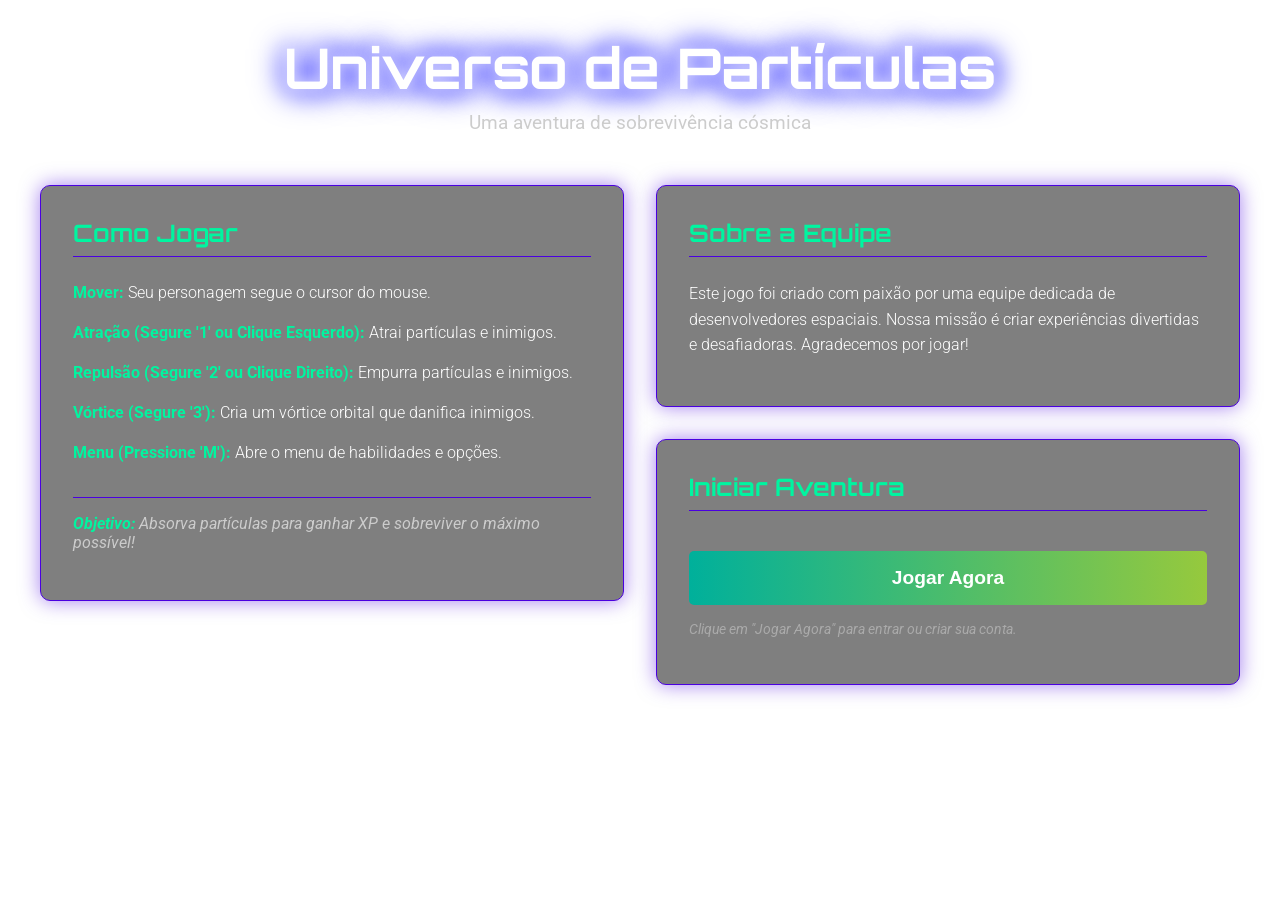
==== index.html @ 079c33ed "fix(styles): ensure background images display correctly Corrects a CSS issue where a global radial-g" ====
<!DOCTYPE html>
<html lang="pt-BR">
<head>
    <meta charset="UTF-8">
    <meta name="viewport" content="width=device-width, initial-scale=1.0">
    <title>Universo de Partículas - Início</title>
    <link rel="stylesheet" href="style.css">
    <link href="https://fonts.googleapis.com/css2?family=Roboto:wght@300;400;700&family=Orbitron:wght@400;700&display=swap" rel="stylesheet">
    <link rel="stylesheet" href="https://cdnjs.cloudflare.com/ajax/libs/font-awesome/5.15.4/css/all.min.css">
</head>
<body class="main-page">

    <div class="main-container">
        <header class="main-header">
            <h1>Universo de Partículas</h1>
            <p class="subtitle">Uma aventura de sobrevivência cósmica</p>
        </header>

        <div class="content-wrapper">
            <div class="left-column">
                <section id="how-to-play" class="card">
                    <h2>Como Jogar</h2>
                    <ul>
                        <li><strong>Mover:</strong> Seu personagem segue o cursor do mouse.</li>
                        <li><strong>Atração (Segure '1' ou Clique Esquerdo):</strong> Atrai partículas e inimigos.</li>
                        <li><strong>Repulsão (Segure '2' ou Clique Direito):</strong> Empurra partículas e inimigos.</li>
                        <li><strong>Vórtice (Segure '3'):</strong> Cria um vórtice orbital que danifica inimigos.</li>
                        <li><strong>Menu (Pressione 'M'):</strong> Abre o menu de habilidades e opções.</li>
                    </ul>
                    <p class="goal">
                        <strong>Objetivo:</strong> Absorva partículas para ganhar XP e sobreviver o máximo possível!
                    </p>
                </section>
            </div>
            <div class="right-column">
                <section id="about-team" class="card">
                    <h2>Sobre a Equipe</h2>
                    <p>Este jogo foi criado com paixão por uma equipe dedicada de desenvolvedores espaciais. Nossa missão é criar experiências divertidas e desafiadoras. Agradecemos por jogar!</p>
                </section>
                <section id="start-game-section" class="card">
                    <h2>Iniciar Aventura</h2>
                    <button id="start-adventure-btn" onclick="window.location.href='login.html'">Jogar Agora</button>
                    <p id="start-game-prompt" class="thematic-prompt">Clique em "Jogar Agora" para entrar ou criar sua conta.</p>
                </section>
            </div>
        </div>
    </div>

    <script src="js/main.js" type="module"></script>
</body>
</html>
---- style.css ----
body {
    margin: 0;
    overflow: hidden;
    background: radial-gradient(ellipse at bottom, #1B2735 0%, #090A0F 100%);
    touch-action: manipulation;
    font-family: 'Arial', sans-serif;
    user-select: none;
    -webkit-tap-highlight-color: transparent; /* Adicionado */
}

.game-page,
.main-page {
    background: none; /* Remove o gradiente da página do jogo */
    background-size: cover;
    background-repeat: no-repeat;
    background-position: center center;
    background-attachment: fixed;
}

/* ========= PARTÍCULAS OTIMIZADAS (MELHORIA ADICIONADA) ========= */
.particle-trail {
    position: absolute;
    width: 30px !important; /* Tamanho fixo */
    height: 30px !important; /* Tamanho fixo */
    border-radius: 50%;
    background: currentColor;
    pointer-events: none;
    z-index: 5;
    transform: translate(-15px, -15px); /* Centralização precisa */
    opacity: 0.8;
    animation: particle-fade 1s forwards; /* Efeito de fade adicionado */
    will-change: transform, opacity; /* Otimização */
    box-shadow: 0 0 8px currentColor; /* Melhoria visual */
}

@keyframes particle-fade { /* Nova animação adicionada */
    0% { opacity: 0.8; transform: translate(-15px, -15px) scale(1); }
    100% { opacity: 0; transform: translate(-15px, -15px) scale(0.5); }
}

/* ============== (SEU CÓDIGO ORIGINAL COMEÇA AQUI) ============== */
canvas {
    display: block;
    width: 100vw;
    height: 100vh;
    transition: transform 0.1s;
}

.mobile-controls {
    display: none;
    position: fixed;
    bottom: 15px;
    left: 0;
    right: 0;
    justify-content: center;
    gap: 10px;
    padding: 10px;
    z-index: 100;
}

.mobile-btn {
    width: 65px;
    height: 65px;
    border-radius: 50%;
    background: rgba(74, 0, 224, 0.9);
    border: 2px solid rgba(255,255,255,0.3);
    color: white;
    font-size: 24px;
    display: flex;
    align-items: center;
    justify-content: center;
    cursor: pointer;
    transition: all 0.1s;
    box-shadow: 0 4px 8px rgba(0,0,0,0.3);
    position: relative;
    overflow: hidden;
    -webkit-user-drag: none; /* Adicionado para melhor desempenho em mobile */
}

.mobile-btn::after {
    content: '';
    position: absolute;
    top: -50%;
    left: -50%;
    width: 200%;
    height: 200%;
    background: rgba(255,255,255,0.1);
    transform: rotate(30deg);
    transition: all 0.3s;
}

.mobile-btn:active {
    transform: scale(0.9);
    background: rgba(142, 45, 226, 0.9);
}

.mobile-btn:active::after {
    left: 100%;
    top: 100%;
}

.mobile-btn.active {
    background: rgba(142, 45, 226, 0.9);
    box-shadow: 0 0 15px rgba(142, 45, 226, 0.7),
                inset 0 0 10px rgba(255,255,255,0.3);
}

#menu-toggle {
    position: fixed;
    top: 15px;
    right: 15px;
    z-index: 1000;
    background: rgba(0,0,0,0.7);
    border: none;
    color: white;
    font-size: 24px;
    width: 40px;
    height: 40px;
    border-radius: 50%;
    display: flex;
    align-items: center;
    justify-content: center;
    cursor: pointer;
    transition: all 0.2s;
    box-shadow: 0 2px 5px rgba(0,0,0,0.3);
}

#menu-toggle:hover {
    background: rgba(74, 0, 224, 0.7);
}

#menu {
    position: fixed;
    top: 65px;
    right: 15px;
    z-index: 1000;
    background: rgba(0,0,0,0.95);
    border-radius: 10px;
    padding: 15px;
    color: white;
    display: none;
    width: 280px;
    box-shadow: 0 0 25px rgba(74, 0, 224, 0.5);
    border: 1px solid rgba(74, 0, 224, 0.3);
    backdrop-filter: blur(5px);
}

#menu h3 {
    margin-top: 0;
    color: #00F5A0;
    border-bottom: 1px solid #4A00E0;
    padding-bottom: 10px;
    text-align: center;
    font-size: 1.3em;
}

.menu-item {
    padding: 12px 15px;
    border-radius: 5px;
    cursor: pointer;
    transition: all 0.3s;
    margin: 5px 0;
    display: flex;
    align-items: center;
    gap: 10px;
    background: rgba(74, 0, 224, 0.1);
}

.menu-item:hover {
    background: rgba(74, 0, 224, 0.3);
    transform: translateX(5px);
}

.menu-icon {
    font-size: 1.2em;
    width: 24px;
    text-align: center;
}

.menu-text {
    flex-grow: 1;
}

.menu-hotkey {
    color: rgba(255, 255, 255, 0.6);
    font-size: 0.8em;
}

.menu-status {
    color: #00F5A0;
    font-weight: bold;
    font-size: 0.9em;
}

.menu-item.active {
    background: rgba(74, 0, 224, 0.5);
    box-shadow: inset 0 0 10px rgba(0, 245, 160, 0.3);
}

.menu-section {
    margin-bottom: 15px;
}

.menu-section h4 {
    margin-bottom: 10px;
    color: #8E2DE2;
    font-size: 1.1em;
    padding-left: 5px;
    border-left: 3px solid #4A00E0;
}

/*
=====================================================
    ESTILOS DO MAPA DE GALÁXIAS (TELA DE SELEÇÃO)
    TODO: USER - Modifique aqui para mudar o design.
=====================================================
*/
#galaxy-map {
    /* Esta é a caixa principal (o modal) que segura a lista de galáxias. */
    position: fixed;
    top: 50%;
    left: 50%;
    transform: translate(-50%, -50%);
    background: rgba(0,0,0,0.95);
    padding: 25px;
    border-radius: 15px;
    color: white;
    z-index: 1000;
    display: none;
    text-align: center;
    max-width: 90%;
    max-height: 90%;
    overflow-y: auto;
    box-shadow: 0 0 30px rgba(74, 0, 224, 0.5);
    border: 1px solid rgba(74, 0, 224, 0.3);
    backdrop-filter: blur(5px);
}

#galaxy-map h2 {
    color: #00F5A0;
    margin-top: 0;
    font-size: 1.8em;
    text-shadow: 0 0 10px rgba(0, 245, 160, 0.5);
}

/* Este é o estilo para cada item individual na lista de galáxias. */
.galaxy {
    margin: 15px 0;
    padding: 15px;
    border-radius: 8px;
    cursor: pointer;
    transition: all 0.3s;
    border: 1px solid transparent;
}

.galaxy h3 {
    margin: 0 0 8px 0;
    color: white;
    font-size: 1.3em;
}

.galaxy p {
    margin: 8px 0;
    color: #ccc;
    font-size: 0.9em;
}

.galaxy small {
    display: block;
    color: #ff5555;
    font-size: 0.8em;
    margin-top: 8px;
}

.galaxy.unlocked {
    background: rgba(74, 0, 224, 0.2);
    border-color: rgba(74, 0, 224, 0.5);
}

.galaxy.unlocked:hover {
    background: rgba(74, 0, 224, 0.4);
    transform: scale(1.02);
    box-shadow: 0 5px 15px rgba(74, 0, 224, 0.3);
}

.galaxy.locked {
    background: rgba(50, 50, 50, 0.3);
    cursor: not-allowed;
    opacity: 0.7;
}

#close-galaxy-map {
    background: linear-gradient(145deg, #8e2de2, #4a00e0);
    border: none;
    color: white;
    padding: 10px 20px;
    border-radius: 30px;
    margin-top: 15px;
    cursor: pointer;
    font-weight: bold;
    transition: all 0.3s;
    box-shadow: 0 4px 8px rgba(0,0,0,0.3);
}

#close-galaxy-map:hover {
    transform: translateY(-2px);
    box-shadow: 0 6px 12px rgba(0,0,0,0.4);
}

#fps-counter {
    position: fixed;
    top: 10px;
    right: 60px;
    color: white;
    background: rgba(0,0,0,0.5);
    padding: 5px 10px;
    border-radius: 3px;
    font-family: monospace;
    font-size: 12px;
}

#xp-bar-container {
    position: fixed;
    bottom: 0;
    left: 0;
    right: 0;
    height: 25px;
    background: rgba(0,0,0,0.7);
    z-index: 50;
    display: none; /* Começa oculto por padrão */
    align-items: center;
    padding: 0 15px;
    border-top: 1px solid rgba(74, 0, 224, 0.3);
}

#xp-bar {
    height: 70%;
    width: 0%;
    background: linear-gradient(90deg, #4A00E0, #8E2DE2);
    transition: width 0.3s;
    border-radius: 3px;
    box-shadow: 0 0 10px rgba(74, 0, 224, 0.5);
}

#xp-text {
    color: white;
    margin-left: 10px;
    font-size: 12px;
    font-family: Arial, sans-serif;
    text-shadow: 0 0 5px rgba(0,0,0,0.5);
}

#health-bar-container {
    position: fixed;
    top: 10px;
    left: 50%;
    transform: translateX(-50%);
    height: 18px;
    width: 250px;
    background: rgba(0,0,0,0.7);
    z-index: 50;
    border-radius: 10px;
    overflow: hidden;
    border: 1px solid rgba(255,255,255,0.1);
}

#health-bar {
    height: 100%;
    width: 100%;
    transition: width 0.3s;
}

#bigbang-charge-container {
    position: fixed;
    bottom: 30px;
    left: 50%;
    transform: translateX(-50%);
    z-index: 50;
    display: flex; /* A barra agora é sempre flex, mas controlada por visibility/opacity */
    align-items: center;
    gap: 10px;
    padding: 5px;
    background: rgba(0, 0, 0, 0.7);
    border-radius: 15px;
    border: 1px solid rgba(255, 255, 255, 0.1);
    visibility: hidden; /* Começa oculta */
    opacity: 0;
    transition: opacity 0.3s, visibility 0.3s;
}

#bigbang-charge-container.visible {
    visibility: visible; /* A classe .visible a torna visível */
    opacity: 1;
}

.charge-bar-background {
    width: 200px;
    height: 12px;
    background: rgba(0, 0, 0, 0.5);
    border-radius: 5px;
    position: relative;
    overflow: hidden; /* Garante que os átomos não saiam da área */
}

.charge-bar-progress {
    height: 100%;
    width: 0%; /* Começa com 0% */
    background: linear-gradient(90deg, #FF00FF, #00FFFF);
    transition: width 0.1s linear;
    border-radius: 5px;
}

.atom {
    font-size: 1.2rem;
    transition: transform 0.1s linear;
    color: #00FFFF; /* Cor inicial */
}

#bigbang-charge-container.bigbang-ready .atom {
    display: none; /* Esconde os átomos quando a carga está completa */
}

.bigbang-ready-indicator {
    display: none; /* Escondido por padrão */
    font-size: 1.5rem;
    color: gold;
    animation: pulse-ready 1.5s infinite;
}

#bigbang-charge-container.bigbang-ready .bigbang-ready-indicator {
    display: block; /* Mostra o indicador quando a carga está completa */
}

#bigbang-cooldown {
    position: fixed;
    bottom: 30px;
    left: 50%;
    transform: translateX(-50%);
    height: 12px;
    width: 200px;
    background: rgba(0,0,0,0.7);
    z-index: 50;
    border-radius: 5px;
    overflow: hidden;
    border: 1px solid rgba(255,255,255,0.1);
}

#bigbang-progress {
    height: 100%;
    width: 0%;
    background: linear-gradient(90deg, #FF00FF, #00FFFF);
    transition: width 0.1s;
}

.enemy {
    position: absolute;
    border-radius: 50%;
    box-shadow: 0 0 15px currentColor;
    z-index: 10;
    display: flex;
    align-items: center;
    justify-content: center;
    color: white;
    font-size: 20px;
    font-family: monospace;
    text-shadow: 0 0 5px black;
}

.enemy-face {
    transform: scale(1.2);
}

#bigbang-btn {
    position: fixed;
    bottom: 20px;
    left: 50%;
    transform: translateX(-50%);
    width: 220px;
    height: 65px;
    border-radius: 30px;
    background: linear-gradient(145deg, #8e2de2, #4a00e0);
    border: none;
    color: white;
    font-size: 24px;
    font-weight: bold;
    display: flex;
    align-items: center;
    justify-content: center;
    cursor: pointer;
    z-index: 100;
    box-shadow: 0 8px 25px rgba(142, 45, 226, 0.5),
                0 0 0 2px rgba(255, 255, 255, 0.1),
                inset 0 0 15px rgba(255, 255, 255, 0.2);
    text-transform: uppercase;
    letter-spacing: 1px;
    transition: all 0.3s ease;
    overflow: hidden;
    display: none;
}

#bigbang-btn::before {
    content: '';
    position: absolute;
    top: -50%;
    left: -50%;
    width: 200%;
    height: 200%;
    background: linear-gradient(
        to bottom right,
        rgba(255, 255, 255, 0.3) 0%,
        rgba(255, 255, 255, 0) 60%
    );
    transform: rotate(30deg);
    transition: all 0.3s;
}

#bigbang-btn:hover::before {
    left: 100%;
}

#bigbang-btn:active {
    transform: translateX(-50%) scale(0.95);
    box-shadow: 0 4px 15px rgba(142, 45, 226, 0.5),
                0 0 0 2px rgba(255, 255, 255, 0.1),
                inset 0 0 10px rgba(255, 255, 255, 0.3);
}

#bigbang-btn span {
    position: relative;
    z-index: 1;
    display: flex;
    align-items: center;
    gap: 10px;
}

#bigbang-btn .cooldown-overlay {
    position: absolute;
    bottom: 0;
    left: 0;
    height: 100%;
    background: rgba(0, 0, 0, 0.3);
    width: 0%;
    border-radius: 30px;
    transition: width 0.1s linear;
}

.unlock-message {
    position: fixed;
    top: 50%;
    left: 50%;
    transform: translate(-50%, -50%) scale(0.5);
    background-color: rgba(0,0,0,0.9);
    color: #00F5A0;
    padding: 20px 30px;
    border-radius: 10px;
    z-index: 10000;
    text-align: center;
    font-size: 24px;
    box-shadow: 0 0 20px #00F5A0;
    border: 2px solid #00F5A0;
    font-weight: bold;
    opacity: 0;
    transition: all 0.3s ease-out;
    pointer-events: none;
    width: 80%;
    max-width: 400px;
    backdrop-filter: blur(2px);
}

#skill-tree {
    position: fixed;
    top: 50%;
    left: 50%;
    transform: translate(-50%, -50%);
    background: rgba(0,0,0,0.95);
    padding: 25px;
    border-radius: 15px;
    color: white;
    z-index: 1000;
    display: none;
    text-align: center;
    max-width: 90%;
    max-height: 90%;
    overflow-y: auto;
    box-shadow: 0 0 30px rgba(74, 0, 224, 0.5);
    border: 1px solid rgba(74, 0, 224, 0.3);
    backdrop-filter: blur(5px);
}

#stats-panel {
    position: fixed;
    top: 10px;
    left: 10px;
    background: rgba(0,0,0,0.7);
    padding: 10px 15px;
    border-radius: 8px;
    color: white;
    font-family: monospace;
    font-size: 12px;
    z-index: 50;
    border: 1px solid rgba(74, 0, 224, 0.3);
    box-shadow: 0 2px 5px rgba(0,0,0,0.3);
    max-width: 180px;
}

.skill {
    background: rgba(0, 0, 0, 0.3);
    padding: 15px;
    margin: 10px 0;
    border-radius: 8px;
    border-left: 3px solid #4A00E0;
}

.skill.unlocked {
    border-left-color: #00F5A0;
}

.skill.locked {
    opacity: 0.6;
    background: rgba(0, 0, 0, 0.1);
}

.skill.maxed {
    border-left-color: gold;
}

.skill-cost {
    color: #8E2DE2;
    font-weight: bold;
    margin: 5px 0;
}

.skill-requires {
    color: #FF5555;
    font-size: 0.9em;
    margin: 5px 0;
}

.upgrade-btn {
    background: linear-gradient(145deg, #8e2de2, #4a00e0);
    border: none;
    color: white;
    padding: 8px 15px;
    border-radius: 20px;
    margin-top: 10px;
    cursor: pointer;
    transition: all 0.3s;
}

.upgrade-btn:hover {
    transform: scale(1.05);
    box-shadow: 0 0 10px rgba(142, 45, 226, 0.5);
}

@keyframes pulse-ready {
    0% { box-shadow: 0 0 0 0 rgba(142, 45, 226, 0.7); }
    70% { box-shadow: 0 0 0 15px rgba(142, 45, 226, 0); }
    100% { box-shadow: 0 0 0 0 rgba(142, 45, 226, 0); }
}

.bigbang-ready {
    animation: pulse-ready 2s infinite;
}

@keyframes slowmo {
    from { filter: brightness(100%) sepia(0); }
    to { filter: brightness(150%) sepia(1); }
}

.game-over-screen {
    position: fixed;
    top: 0;
    left: 0;
    width: 100%;
    height: 100%;
    background: radial-gradient(ellipse at center, 
        rgba(139, 0, 139, 0.9) 0%, 
        rgba(0, 0, 80, 0.95) 100%);
    z-index: 10000;
    display: none;
    flex-direction: column;
    justify-content: center;
    align-items: center;
    color: white;
    font-family: 'Arial', sans-serif;
    text-align: center;
    backdrop-filter: blur(5px);
}

.game-over-title {
    font-size: 5rem;
    margin-bottom: 2rem;
    text-shadow: 0 0 20px #ff00ff, 
                 0 0 40px #00ffff;
    animation: pulse 2s infinite alternate;
}

.game-over-stats {
    background: rgba(0,0,0,0.7);
    padding: 20px;
    border-radius: 10px;
    margin-bottom: 30px;
    border: 1px solid rgba(255,255,255,0.2);
    box-shadow: 0 0 30px rgba(142, 45, 226, 0.5);
}

.restart-btn {
    background: linear-gradient(145deg, #ff00ff, #00ffff);
    border: none;
    color: white;
    padding: 15px 40px;
    font-size: 1.5rem;
    border-radius: 50px;
    cursor: pointer;
    transition: all 0.3s;
    box-shadow: 0 0 20px rgba(255,255,255,0.5),
                inset 0 0 10px rgba(255,255,255,0.3);
    text-transform: uppercase;
    letter-spacing: 2px;
    font-weight: bold;
}

.restart-btn:hover {
    transform: scale(1.05);
    box-shadow: 0 0 30px rgba(255,255,255,0.8),
                inset 0 0 15px rgba(255,255,255,0.5);
}

.stars {
    position: absolute;
    top: 0;
    left: 0;
    width: 100%;
    height: 100%;
    pointer-events: none;
    z-index: -1;
}

.star {
    position: absolute;
    background: white;
    border-radius: 50%;
    animation: twinkle 5s infinite;
}

@keyframes twinkle {
    0%, 100% { opacity: 0.3; }
    50% { opacity: 1; }
}

.big-bang-message {
    position: fixed;
    top: 50%;
    left: 50%;
    transform: translate(-50%, -50%);
    color: white;
    font-size: 3rem;
    text-align: center;
    text-shadow: 0 0 10px #ff00ff, 
                 0 0 20px #00ffff,
                 0 0 30px #ffffff;
    z-index: 10000;
    opacity: 0;
    transition: opacity 0.5s;
    font-weight: bold;
    pointer-events: none;
}

.supernova {
    position: fixed;
    top: 50%;
    left: 50%;
    transform: translate(-50%, -50%);
    border-radius: 50%;
    background: radial-gradient(circle, 
        rgba(255,255,255,0.8) 0%, 
        rgba(255,200,0,0.7) 20%, 
        rgba(255,0,100,0.6) 40%, 
        rgba(100,0,255,0.4) 60%, 
        rgba(0,0,0,0) 80%);
    z-index: 9999;
    pointer-events: none;
    opacity: 0;
}

.shockwave {
    position: fixed;
    top: 50%;
    left: 50%;
    transform: translate(-50%, -50%);
    border-radius: 50%;
    border: 2px solid rgba(255, 255, 255, 0.8);
    z-index: 9998;
    pointer-events: none;
    opacity: 0;
}

@keyframes supernova-explosion {
    0% { transform: translate(-50%, -50%) scale(0); opacity: 1; }
    100% { transform: translate(-50%, -50%) scale(3); opacity: 0; }
}

@keyframes shockwave {
    0% { transform: translate(-50%, -50%) scale(0); opacity: 1; width: 10px; height: 10px; }
    100% { transform: translate(-50%, -50%) scale(20); opacity: 0; width: 100px; height: 100px; }
}

@keyframes cosmic-flash {
    0% { background-color: rgba(255, 255, 255, 0); }
    50% { background-color: rgba(255, 255, 255, 0.8); }
    100% { background-color: rgba(255, 255, 255, 0); }
}

.camera-shake {
    animation: cameraShake 0.5s linear infinite;
}

@keyframes cameraShake {
    0%, 100% { transform: translate(0, 0); }
    10%, 30%, 50%, 70%, 90% { transform: translate(-10px, -10px); }
    20%, 40%, 60%, 80% { transform: translate(10px, 10px); }
}

@keyframes pulse {
    from { transform: scale(1); }
    to { transform: scale(1.05); }
}

.bigbang-level-requirement {
    position: absolute;
    top: -25px;
    left: 0;
    right: 0;
    text-align: center;
    color: gold;
    font-size: 14px;
    text-shadow: 0 0 5px black;
}

.quest-panel {
    position: fixed;
    top: 150px;
    left: 10px;
    background: rgba(0,0,0,0.7);
    padding: 10px;
    border-radius: 8px;
    color: white;
    font-size: 12px;
    max-width: 200px;
    border-left: 3px solid #4A00E0;
    z-index: 50;
}

.quest-item {
    margin: 5px 0;
    padding: 5px;
    border-radius: 4px;
    background: rgba(74, 0, 224, 0.2);
}

.quest-progress {
    height: 4px;
    background: rgba(255,255,255,0.2);
    margin-top: 3px;
    border-radius: 2px;
    overflow: hidden;
}

.quest-progress-bar {
    height: 100%;
    background: linear-gradient(90deg, #00F5A0, #4A00E0);
    width: 0%;
    transition: width 0.3s;
}

/* Modo História */
.story-container {
    position: fixed;
    top: 0;
    left: 0;
    width: 100%;
    height: 100%;
    background: rgba(0,0,0,0.9);
    z-index: 10000;
    display: flex;
    justify-content: center;
    align-items: center;
    color: white;
    font-family: 'Arial', sans-serif;
}

.cutscene {
    width: 80%;
    max-width: 800px;
    text-align: center;
    position: relative;
}

.story-npc {
    font-size: 100px;
    margin-bottom: 30px;
    animation: float 3s ease-in-out infinite;
}

.story-dialog-box {
    background: rgba(0,0,0,0.7);
    border: 2px solid #4A00E0;
    border-radius: 10px;
    padding: 20px;
    box-shadow: 0 0 20px rgba(74,0,224,0.5);
}

.story-dialog-text {
    font-size: 20px;
    margin-bottom: 20px;
    min-height: 100px;
    line-height: 1.5;
}

.next-dialog-btn {
    background: linear-gradient(145deg, #8e2de2, #4a00e0);
    border: none;
    color: white;
    padding: 10px 20px;
    border-radius: 20px;
    cursor: pointer;
    font-size: 16px;
    transition: all 0.3s;
}

.next-dialog-btn:hover {
    transform: scale(1.05);
    box-shadow: 0 0 10px rgba(142,45,226,0.5);
}

/* NPC Fixo */
.npc-container {
    position: fixed;
    left: 20px;
    bottom: 20px;
    display: flex;
    align-items: flex-end;
    gap: 10px;
    z-index: 9999;
    pointer-events: none;
}

.npc-face {
    font-size: 50px;
    filter: drop-shadow(0 0 10px rgba(100, 0, 255, 0.7));
    animation: float 3s ease-in-out infinite;
}

.npc-dialog {
    background: rgba(0, 0, 0, 0.8);
    border: 2px solid #4A00E0;
    border-radius: 15px;
    padding: 10px 15px;
    max-width: 250px;
    color: white;
    font-family: 'Arial', sans-serif;
    opacity: 0;
    transform: translateY(20px);
    transition: opacity 0.3s, transform 0.3s;
}

.npc-dialog.show {
    opacity: 1;
    transform: translateY(0);
}

/* Skins Modal */
.skins-modal {
    position: fixed;
    top: 0;
    left: 0;
    width: 100%;
    height: 100%;
    background: rgba(0,0,0,0.9);
    z-index: 1000;
    display: flex;
    justify-content: center;
    align-items: center;
}

.skins-modal-content {
    background: rgba(0,0,0,0.95);
    padding: 30px;
    border-radius: 15px;
    color: white;
    max-width: 800px;
    width: 90%;
    max-height: 90vh;
    overflow-y: auto;
    border: 2px solid #4A00E0;
    box-shadow: 0 0 30px rgba(74,0,224,0.5);
}

.skins-grid {
    display: grid;
    grid-template-columns: repeat(auto-fill, minmax(120px, 1fr));
    gap: 15px;
    margin: 20px 0;
}

.skin-card {
    background: rgba(74,0,224,0.2);
    border: 1px solid #4A00E0;
    border-radius: 10px;
    padding: 15px;
    text-align: center;
    cursor: pointer;
    transition: all 0.3s;
}

.skin-card:hover {
    transform: scale(1.05);
    box-shadow: 0 0 15px rgba(74,0,224,0.5);
}

.skin-card.selected {
    border-color: #00F5A0;
    box-shadow: 0 0 15px rgba(0,245,160,0.5);
}

.skin-card.premium {
    border-color: gold;
    background: rgba(255,215,0,0.1);
}

.skin-card.locked {
    opacity: 0.6;
    cursor: not-allowed;
}

.skin-emoji {
    font-size: 40px;
    margin-bottom: 10px;
}

.skin-name {
    font-weight: bold;
    margin-bottom: 5px;
}

.skin-type {
    font-size: 12px;
    color: #aaa;
}

.skin-requirement {
    font-size: 11px;
    color: #ff5555;
    margin-top: 5px;
}

/* Estilo do Boss & Tentáculos */
#boss-npc {
    font-size: 120px;
    filter: drop-shadow(0 0 20px #ff0000);
    animation: pulse 1s infinite alternate, float 3s ease-in-out infinite;
    display: none;
    position: absolute;
    top: 50%;
    left: 50%;
    transform: translate(-50%, -50%);
    z-index: 9999;
}

#tentacles-container {
    position: fixed;
    top: 0;
    left: 0;
    width: 100%;
    height: 100%;
    pointer-events: none;
    z-index: 9998;
    display: none;
}

.tentacle {
    position: absolute;
    background: linear-gradient(45deg, #8e2de2, #4a00e0);
    width: 8px;
    height: 120px;
    border-radius: 50%;
    opacity: 0.7;
    animation: tentacleMove 4s ease-in-out infinite;
    animation-delay: calc(var(--i) * 0.5s);
    transform-origin: top;
}

@keyframes tentacleMove {
    0%, 100% { transform: rotate(0deg) translateY(0); }
    50% { transform: rotate(calc(var(--i) * 10deg)) translateY(50px); }
}

/* Efeito de Terror */
.story-container.terror {
    background: radial-gradient(ellipse at center, 
        rgba(139, 0, 0, 0.9) 0%, 
        rgba(0, 0, 0, 0.95) 100%);
}

.story-dialog-box.terror {
    border: 2px solid #ff0000;
    box-shadow: 0 0 30px #ff0000;
}

@media (max-width: 768px) {
    .mobile-controls { display: flex; }
    #menu {
        width: 85%;
        right: 10px;
        left: 10px;
        margin: 0 auto;
    }
    #bigbang-btn {
        width: 180px;
        height: 50px;
        font-size: 20px;
        bottom: 15px;
    }
    #health-bar-container {
        width: 200px;
        height: 15px;
    }
    #bigbang-cooldown {
        width: 180px;
    }
    #xp-bar-container {
        height: 20px;
        padding: 0 10px;
    }
    #xp-text {
        font-size: 11px;
    }
    .game-over-title {
        font-size: 3rem;
    }
    .restart-btn {
        padding: 12px 30px;
        font-size: 1.2rem;
    }
    .big-bang-message {
        font-size: 2rem;
    }
    #stats-panel {
        top: 60px;
        left: 10px;
        max-width: 160px;
        font-size: 11px;
    }
    .quest-panel {
        top: 220px;
        left: 10px;
        max-width: 180px;
    }
    .npc-container {
        left: 10px;
        bottom: 100px;
    }
    .npc-face {
        font-size: 40px;
    }
    .npc-dialog {
        max-width: 200px;
        font-size: 14px;
    }
    #boss-npc {
        font-size: 80px;
    }
    .tentacle {
        height: 80px;
    }
    
    /* Otimização para partículas em mobile */
    .particle-trail {
        width: 25px !important;
        height: 25px !important;
    }
}

/* Adicionado: Efeito de float para NPCs */
@keyframes float {
    0%, 100% { transform: translateY(0px); }
    50% { transform: translateY(-15px); }
}

/* =================================
   ESTILOS DA PÁGINA INICIAL (NOVO)
   ================================= */

body {
    font-family: 'Roboto', sans-serif;
}

.main-container {
    display: flex;
    flex-direction: column;
    align-items: center;
    padding: 2rem;
    min-height: 100vh;
    box-sizing: border-box;
}

.main-header {
    text-align: center;
    margin-bottom: 2rem;
    color: white;
}

.main-header h1 {
    font-family: 'Orbitron', sans-serif;
    font-size: 3.5rem;
    margin: 0;
    text-shadow: 0 0 15px #fff, 0 0 25px #00f, 0 0 35px #00f;
}

.main-header .subtitle {
    font-size: 1.2rem;
    color: #ccc;
    margin-top: 0.5rem;
}

.content-wrapper {
    display: flex;
    gap: 2rem;
    width: 100%;
    max-width: 1200px;
}

.left-column, .right-column {
    flex: 1;
    display: flex;
    flex-direction: column;
    gap: 2rem;
}

.card {
    background: rgba(0, 0, 0, 0.5);
    padding: 2rem;
    border-radius: 10px;
    border: 1px solid #4A00E0;
    box-shadow: 0 0 20px rgba(74, 0, 224, 0.5);
    color: white;
}

.card h2 {
    font-family: 'Orbitron', sans-serif;
    margin-top: 0;
    color: #00F5A0;
    border-bottom: 1px solid #4A00E0;
    padding-bottom: 0.5rem;
    margin-bottom: 1.5rem;
}

/* Estilos dos Formulários de Autenticação */
.auth-form .form-group {
    margin-bottom: 1.5rem;
    text-align: left;
}

.auth-form label {
    display: block;
    margin-bottom: 0.5rem;
    color: #ccc;
    font-weight: 300;
}

.auth-form input {
    width: 100%;
    padding: 0.8rem;
    background: rgba(255, 255, 255, 0.1);
    border: 1px solid #4A00E0;
    border-radius: 5px;
    color: white;
    font-size: 1rem;
    box-sizing: border-box;
}

.auth-form button[type="submit"] {
    width: 100%;
    padding: 1rem;
    background: linear-gradient(to right, #4a00e0, #8e2de2);
    border: none;
    border-radius: 5px;
    color: white;
    font-size: 1.2rem;
    font-weight: 700;
    cursor: pointer;
    transition: transform 0.2s ease, box-shadow 0.2s ease;
    margin-top: 1rem; /* Adicionado para espaçamento */
}

.auth-form button[type="submit"]:hover {
    transform: translateY(-2px);
    box-shadow: 0 5px 15px rgba(74, 0, 224, 0.6);
}

/* Estilos da Seção "Como Jogar" */
#how-to-play ul {
    list-style: none;
    padding-left: 0;
}

#how-to-play li {
    margin-bottom: 1rem;
    line-height: 1.5;
    font-weight: 300;
}

#how-to-play strong {
    color: #00F5A0;
    font-weight: 700;
}

#how-to-play .goal {
    margin-top: 2rem;
    padding-top: 1rem;
    border-top: 1px solid #4A00E0;
    font-style: italic;
    color: #ccc;
}

/* Estilos da Seção "Sobre a Equipe" */
#about-team p {
    line-height: 1.6;
    font-weight: 300;
}

/* Responsividade */
@media (max-width: 768px) {
    .content-wrapper {
        flex-direction: column;
    }
    .main-header h1 {
        font-size: 2.5rem;
    }
}

/* =================================
   ESTILOS DO MODAL DE LOGIN (NOVO)
   ================================= */

#login-trigger-container {
    position: fixed;
    top: 1rem;
    right: 1rem;
    z-index: 1001;
}

#login-trigger-btn {
    background: linear-gradient(to right, #4a00e0, #8e2de2);
    border: none;
    color: white;
    padding: 0.9rem 1.5rem; /* Aumentado */
    border-radius: 25px;   /* Aumentado */
    cursor: pointer;
    font-size: 1.1rem;      /* Aumentado */
    font-weight: 700;
    transition: all 0.3s ease;
    box-shadow: 0 2px 10px rgba(0,0,0,0.3);
}

#login-trigger-btn:hover {
    transform: scale(1.05);
    box-shadow: 0 4px 15px rgba(74, 0, 224, 0.6);
}

.modal-overlay {
    position: fixed;
    top: 0;
    left: 0;
    width: 100%;
    height: 100%;
    background: rgba(0, 0, 0, 0.7);
    display: flex;
    justify-content: center;
    align-items: center;
    z-index: 2000;
    backdrop-filter: blur(5px);
}

.modal-content {
    color: white; /* Garante que o texto dentro do modal seja branco por padrão */
    background: #090A0F;
    padding: 2rem;
    border-radius: 10px;
    border: 1px solid #4A00E0;
    width: 100%;
    max-width: 400px;
    box-shadow: 0 0 30px rgba(74, 0, 224, 0.6);
    position: relative;
    animation: slide-down 0.3s ease-out;
}

@keyframes slide-down {
    from {
        transform: translateY(-30px);
        opacity: 0;
    }
    to {
        transform: translateY(0);
        opacity: 1;
    }
}

.close-modal-btn {
    position: absolute;
    top: 10px;
    right: 15px;
    font-size: 2rem;
    color: #aaa;
    cursor: pointer;
    transition: color 0.2s;
}

.close-modal-btn:hover {
    color: white;
}

/* Estilos do botão Iniciar Jogo */
#start-game-btn {
    width: 100%;
    padding: 1rem;
    background: linear-gradient(to right, #00b09b, #96c93d);
    border: none;
    border-radius: 5px;
    color: white;
    font-size: 1.2rem;
    font-weight: 700;
    cursor: pointer;
    transition: all 0.3s ease;
}

#start-game-btn:hover {
    transform: translateY(-2px);
    box-shadow: 0 5px 15px rgba(0, 176, 155, 0.5);
}

/* Estilos do Leaderboard Fixo */
.leaderboard-container {
    position: fixed;
    top: 65px; /* Abaixo do botão de menu */
    right: 15px;
    width: 280px;
    background: rgba(0, 0, 0, 0.85);
    border-radius: 10px;
    padding: 15px;
    color: white;
    z-index: 999; /* Abaixo do menu (1000) */
    box-shadow: 0 0 20px rgba(74, 0, 224, 0.4);
    border: 1px solid rgba(74, 0, 224, 0.2);
    backdrop-filter: blur(4px);
}

.leaderboard-container h2 {
    font-size: 1.2em;
    color: #00F5A0;
    margin-top: 0;
    margin-bottom: 10px;
    text-align: center;
    border-bottom: 1px solid #4A00E0;
    padding-bottom: 8px;
}

.leaderboard-container table {
    width: 100%;
    border-collapse: collapse;
    font-size: 0.9em;
}

.leaderboard-container th, .leaderboard-container td {
    padding: 6px;
    text-align: left;
}

.leaderboard-container th {
    color: #8E2DE2;
}

.leaderboard-container td:last-child {
    text-align: right;
    font-weight: bold;
    color: #00F5A0;
}

.leaderboard-container tr:nth-child(even) {
    background: rgba(74, 0, 224, 0.1);
}

#start-game-btn:disabled {
    background: #555;
    cursor: not-allowed;
    transform: none;
    box-shadow: none;
}

.thematic-prompt {
    margin-top: 1rem;
    font-size: 0.9rem;
    color: #aaa;
    font-style: italic;
}

#password-criteria {
    font-size: 0.8rem;
    color: #888;
    margin-top: 0.5rem;
    line-height: 1.4;
}

.error-message {
    color: #ff5555;
    font-size: 0.9rem;
    margin-top: 0.5rem;
    min-height: 1.2rem;
}

.login-extras {
    display: flex;
    justify-content: space-between;
    margin-top: 1rem;
}

.extra-link {
    color: #aaa;
    text-decoration: none;
    font-size: 0.9rem;
    transition: color 0.2s;
}

.extra-link:hover {
    color: #00F5A0;
}

.social-login {
    margin-top: 1.5rem;
    text-align: center;
}

.social-login p {
    margin-bottom: 1rem;
    color: #aaa;
}

.google-btn {
    background-color: #4285F4;
    color: white;
    border: none;
    padding: 0.8rem 1rem;
    border-radius: 5px;
    width: 100%;
    font-size: 1rem;
    cursor: pointer;
    transition: background-color 0.2s;
    display: flex;
    align-items: center;
    justify-content: center;
    gap: 0.5rem;
}

.google-btn:hover {
    background-color: #357ae8;
}

.google-btn .fa-google {
    font-size: 1.2rem;
}

.close-page-btn {
    position: fixed;
    top: 1rem;
    left: 1rem;
    font-size: 2.5rem;
    color: #aaa;
    text-decoration: none;
    z-index: 1001;
    transition: all 0.2s;
}

.close-page-btn:hover {
    color: white;
    transform: scale(1.1);
}

#galaxy-owner-display {
    position: fixed;
    top: 35px; /* Abaixo da barra de vida */
    left: 50%;
    transform: translateX(-50%);
    color: #ccc;
    font-size: 14px;
    font-family: 'Orbitron', sans-serif;
    text-shadow: 0 0 5px black;
    z-index: 50;
    pointer-events: none;
}

#start-adventure-btn {
    width: 100%;
    padding: 1rem;
    background: linear-gradient(to right, #00b09b, #96c93d);
    border: none;
    border-radius: 5px;
    color: white;
    font-size: 1.2rem;
    font-weight: 700;
    cursor: pointer;
    transition: all 0.3s ease;
    margin-top: 1rem;
}

#start-adventure-btn:hover {
    transform: translateY(-2px);
    box-shadow: 0 5px 15px rgba(0, 176, 155, 0.5);
}
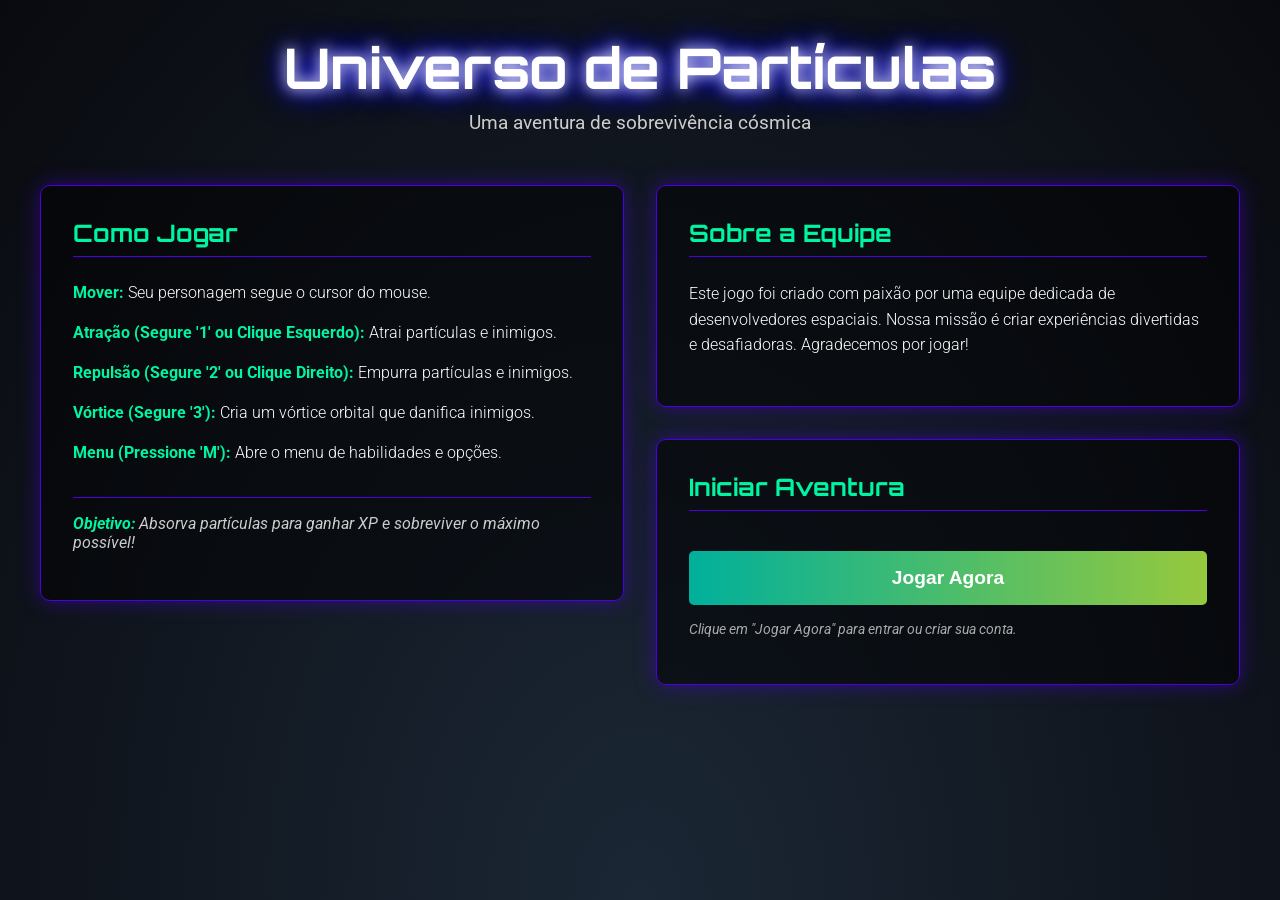
==== commit 16388f1a: "teste" ====
--- a/index.html
+++ b/index.html
@@ -6,7 +6,8 @@
     <title>Universo de Partículas - Início</title>
     <link rel="stylesheet" href="style.css">
     <link href="https://fonts.googleapis.com/css2?family=Roboto:wght@300;400;700&family=Orbitron:wght@400;700&display=swap" rel="stylesheet">
-    <link rel="stylesheet" href="https://cdnjs.cloudflare.com/ajax/libs/font-awesome/5.15.4/css/all.min.css">
+<!-- https://cdnjs.cloudflare.com/ajax/libs/font-awesome/5.15.4/css/all.min.css -->
+    <link rel="stylesheet" href="style.css">        
 </head>
 <body class="main-page">
 
--- a/style.css
+++ b/style.css
@@ -10,7 +10,7 @@
 
 .game-page,
 .main-page {
-    background: none; /* Remove o gradiente da página do jogo */
+    background: "url('assets/images/Iniciog.png')";
     background-size: cover;
     background-repeat: no-repeat;
     background-position: center center;
@@ -33,12 +33,12 @@
     box-shadow: 0 0 8px currentColor; /* Melhoria visual */
 }
 
-@keyframes particle-fade { /* Nova animação adicionada */
+@keyframes particle-fade { 
     0% { opacity: 0.8; transform: translate(-15px, -15px) scale(1); }
     100% { opacity: 0; transform: translate(-15px, -15px) scale(0.5); }
 }
 
-/* ============== (SEU CÓDIGO ORIGINAL COMEÇA AQUI) ============== */
+
 canvas {
     display: block;
     width: 100vw;
--- a/style.css
+++ b/style.css
@@ -10,7 +10,7 @@
 
 .game-page,
 .main-page {
-    background: none; /* Remove o gradiente da página do jogo */
+    background: "url('assets/images/Iniciog.png')";
     background-size: cover;
     background-repeat: no-repeat;
     background-position: center center;
@@ -33,12 +33,12 @@
     box-shadow: 0 0 8px currentColor; /* Melhoria visual */
 }
 
-@keyframes particle-fade { /* Nova animação adicionada */
+@keyframes particle-fade { 
     0% { opacity: 0.8; transform: translate(-15px, -15px) scale(1); }
     100% { opacity: 0; transform: translate(-15px, -15px) scale(0.5); }
 }
 
-/* ============== (SEU CÓDIGO ORIGINAL COMEÇA AQUI) ============== */
+
 canvas {
     display: block;
     width: 100vw;
